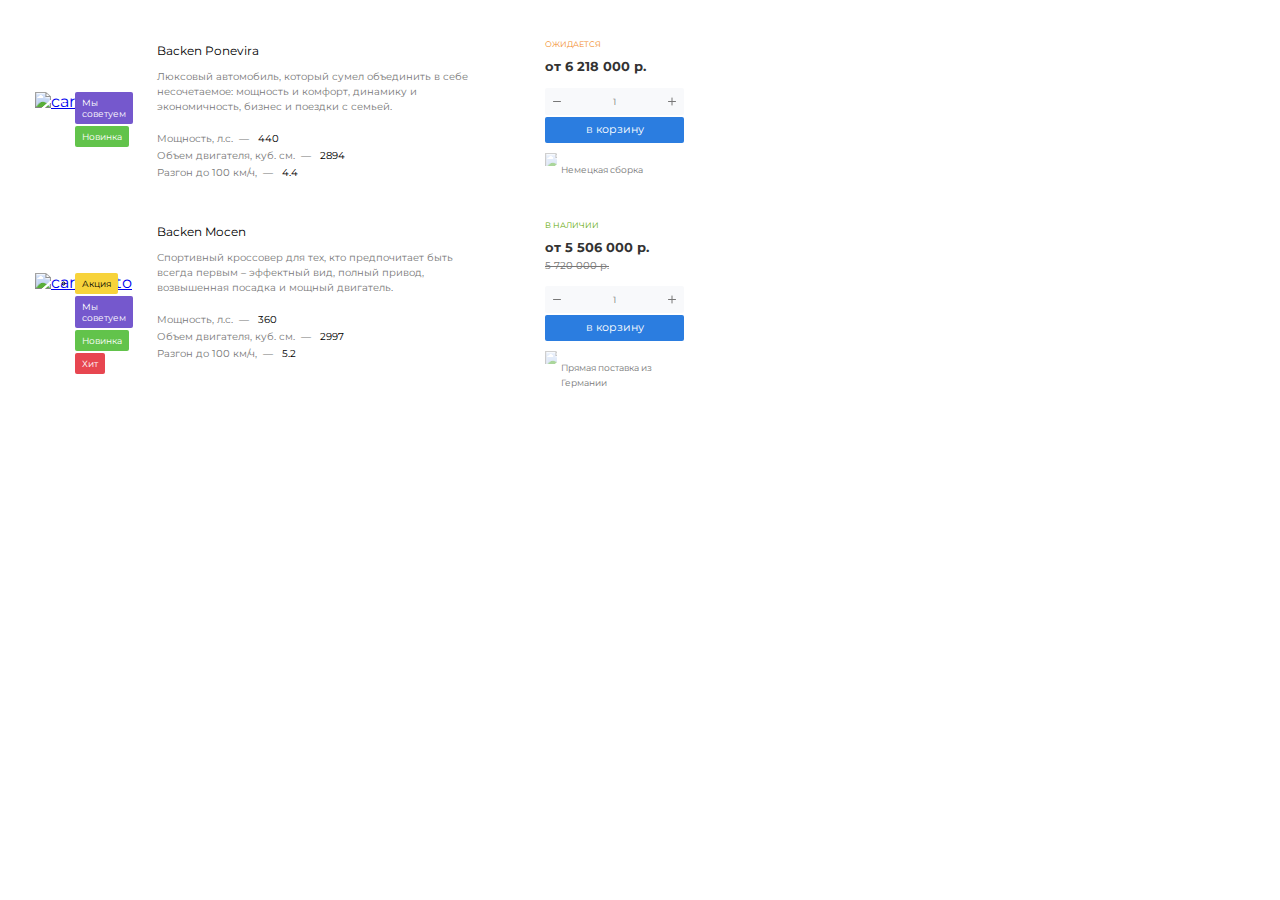
==== Блок2/template/index.html @ f89c1f29 "changed car__marks from div to ul" ====
<!DOCTYPE html>
<html lang="en">
<head>
    <meta charset="UTF-8">
    <meta name="viewport" content="width=device-width, initial-scale=1.0">
    <link type="text/css" rel="stylesheet" href="assets/css/reset.css" media="all">
    <link type="text/css" rel="stylesheet" href="assets/css/screen.css" media="all">
    <link href="https://fonts.googleapis.com/css2?family=Montserrat:wght@400;700&display=swap" rel="stylesheet">
    <title>Document</title>
</head>
<body>
<main>
    <ul class="cars">
        <li class="cars__item car">
            <a href="#" class="car__link">
                <img src="images/content/car_1.jpg" alt="car_photo">
                <ul class="car__marks">
                    <li class="marks_mark mark--recommended"><span class="">Мы советуем</span></li>
                    <li class="marks_mark mark--new"><span class="">Новинка</span></li>
                </ul>
            </a>
            <div class="car__car-info car-info">
                <a href="#" class="car-info__name">Backen Ponevira</a>
                <p class="car-info__description">Люксовый автомобиль, который сумел
                    объединить в себе несочетаемое: мощность и комфорт, динамику
                    и экономичность, бизнес и поездки с семьей.
                </p>
                <dl class="car-info__parameters">
                    <dt class="measure">Мощность,&nbsp;л.с.&nbsp;&nbsp;</dt>
                    <dd class="value">&nbsp;&nbsp;440</dd>
                    <dt class="measure">Объем&nbsp;двигателя,&nbsp;куб.&nbsp;см.&nbsp;&nbsp;</dt>
                    <dd class="value">&nbsp;&nbsp;2894</dd>
                    <dt class="measure">Разгон&nbsp;до&nbsp;100&nbsp;км/ч,&nbsp;&nbsp;</dt>
                    <dd class="value">&nbsp;&nbsp;4.4</dd>
                </dl>
            </div>
            <div class="car__puchase-info">
                <div class="car__price-info price-info">
                    <div class="car__availability car__availability-expected availability">Ожидается</div>
                    <div class="car__cost-info cost-info">
                        <div class="cost-info__actual-cost">от <span class="number">6 218 000</span> р.</div>
                    </div>
                    <form action="index.html" name="Backen-Ponevira" method="get">
                        <div class="car__purchase-controls purchase-controls">
                            <button type="button" class="purchase-controls__minus">
                                <svg xmlns="http://www.w3.org/2000/svg" width="24" height="24" viewBox="0 0 24 24" fill="#777777" stroke="currentColor" stroke-width="2" stroke-linecap="round" stroke-linejoin="round" ><line x1="5" y1="12" x2="19" y2="12"></line></svg>
                            </button>
                            <label><input type="text" name="quantity" class="purchase-controls__quantity"  value="1" readonly></label>
                            <button type="button" class="purchase-controls__plus">
                                <svg xmlns="http://www.w3.org/2000/svg" width="24" height="24" viewBox="0 0 24 24" fill="none" stroke="currentColor" stroke-width="2" stroke-linecap="round" stroke-linejoin="round" class="feather feather-plus"><line x1="12" y1="5" x2="12" y2="19"></line><line x1="5" y1="12" x2="19" y2="12"></line></svg>
                            </button>
                        </div>
                        <button name="to_card" class="car__action-button" type="submit">в корзину</button>
                    </form>
                </div>
                <div class="car__equipment equipment">
                    <img src="images/design/info.svg" alt="info-icon"><p>Немецкая сборка</p>
                </div>
            </div>
        </li>
        <li class="cars__item car">
            <a href="#" class="car__link">
                <img src="images/content/car_2.jpg" alt="car_photo">
                <ul class="car__marks">
                    <li class="marks_mark mark--sale"><span class="">Акция</span></li>
                    <li class="marks_mark mark--recommended"><span class="">Мы советуем</span></li>
                    <li class="marks_mark mark--new"><span class="">Новинка</span></li>
                    <li class="marks_mark mark--popular"><span class="">Хит</span></li>
                </ul>
            </a>
            <div class="car__car-info car-info">
                <a href="#" class="car-info__name">Backen Mocen</a>
                <p class="car-info__description">Спортивный кроссовер для тех,
                    кто предпочитает быть всегда первым – эффектный вид, полный привод,
                    возвышенная посадка и мощный двигатель.
                </p>
                <dl class="car-info__parameters">
                    <dt class="measure">Мощность,&nbsp;л.с.&nbsp;&nbsp;</dt>
                    <dd class="value">&nbsp;&nbsp;360</dd>
                    <dt class="measure">Объем&nbsp;двигателя,&nbsp;куб.&nbsp;см.&nbsp;&nbsp;</dt>
                    <dd class="value">&nbsp;&nbsp;2997</dd>
                    <dt class="measure">Разгон&nbsp;до&nbsp;100&nbsp;км/ч,&nbsp;&nbsp;</dt>
                    <dd class="value">&nbsp;&nbsp;5.2</dd>
                </dl>
            </div>
            <div class="car__puchase-info">
                <div class="car__price-info price-info">
                    <div class="car__availability car__availability-availible availability">В наличии</div>
                    <div class="car__cost-info cost-info">
                        <div class="cost-info__actual-cost">от <span class="number">5 506 000</span> р.</div>
                        <div class="cost-info__old-cost">5 720 000 р.</div>
                    </div>
                    <form action="index.html" name="Backen-Mocen">
                        <div class="car__purchase-controls purchase-controls">
                            <button type="button" class="purchase-controls__minus">
                                <svg xmlns="http://www.w3.org/2000/svg" width="24" height="24" viewBox="0 0 24 24" fill="#777777" stroke="currentColor" stroke-width="2" stroke-linecap="round" stroke-linejoin="round" ><line x1="5" y1="12" x2="19" y2="12"></line></svg>
                            </button>
                            <label><input type="text" class="purchase-controls__quantity" name="quantity" value="1" readonly></label>
                            <button type="button" class="purchase-controls__plus">
                                <svg xmlns="http://www.w3.org/2000/svg" width="24" height="24" viewBox="0 0 24 24" fill="none" stroke="currentColor" stroke-width="2" stroke-linecap="round" stroke-linejoin="round" class="feather feather-plus"><line x1="12" y1="5" x2="12" y2="19"></line><line x1="5" y1="12" x2="19" y2="12"></line></svg>
                            </button>
                        </div>
                        <button name="to_card" class="car__action-button">в корзину</button>
                    </form>
                </div>
                <div class="car__equipment equipment">
                    <img src="images/design/info.svg" alt="info-icon"><p>Прямая поставка из Германии</p>
                </div>
            </div>
        </li>
    </ul>
</main>
<script src="assets/js/script.js"></script>
</body>
</html>
---- Блок2/template/assets/css/screen.css ----
/*===============================common styles==============================*/
body {
    font-family: 'Montserrat', sans-serif;
}
h1 {

}
h2 {

}
h3 {

}
p {
 font-size: 9.5px;
    line-height: 15px;
}
a:link,
a:visited,
a:active {
    
}
a:hover{
    color: #2b7de0;
}
a:hover {

}
img {
}

button:focus, .purchase-controls__quantity{
    outline: none;
}

.cars{
    padding: 0 0 0 1px;
}

.cars__item{
    display:flex;
    align-items: center;
    height: 180px;
    width: 720px;
    margin: 1px 0 0 -1px;
}

@media (max-width: 480px) {
    .cars__item{
        flex-direction: column;
        width: 480px;
        height: auto;
        padding: 35px 0 30px 0;
    }
}

.car__link{
    position: relative;
    margin-left: 27px;
    margin-bottom: 10px;
}

@media (max-width: 480px) {
    .car__link{
        margin: 0 0 1px 0;
    }
}

.car__link img{
    width: 116px;
}

@media (max-width: 480px) {
    .car__link img{
        width: 378px;
    }
}

.car__marks{
    position: absolute;
    top: 0;
    display: flex;
    flex-wrap: wrap;
}

@media (max-width: 480px) {
 .car__marks{
     width: inherit;
 }
}

.marks_mark{
    color: #ffffff;
    font-size: 9px;
    /*background-color: #777777;*/
    padding: 5px 7px;
    border-radius: 2px;
    margin-bottom: 2px;
    margin-right: 2px;
}

@media (max-width: 480px) {
    .marks_mark{
        font-size: 12px;
        padding: 7px 9px;
        margin-right: 4px;
    }
}

.mark--recommended{
    background-color: #7558cd;
}

.mark--new{
    background-color: #62c34b;
}

.mark--popular{
    background-color: #e74650;
}

.mark--sale{
    background-color: #f7d33b;
    color: black;
}

.car__car-info{
    display: flex;
    flex-direction: column;
    align-self: stretch;
    width: 325px;
    padding: 0 25px;
}

@media (max-width: 480px) {
    .car__car-info{
        padding: 0 52px;
    }
}

.car-info__name{
    font-size: 12px;
    color: black;
    text-decoration: none;
    margin: 27px 0 0 0;
}

@media (max-width: 480px) {
    .car-info__name{
        font-size: 16px;
    }
}

.car-info__description{
    font-size: 9.5px;
    color: #777777;
    padding: 0 0;
    margin: 11px 0 16px 0;
}

@media (max-width: 480px) {
    .car-info__description{
        font-size: 13px;
        margin: 20px 0 19px 0;
        width: 380px;
        line-height: 19px;
    }
}

.car-info__parameters{
    font-size: 9.5px;
    width: 200px;
}

dl{
    margin: 3px 0;
}

dt,
dd{
    display: inline-block;
    margin: 0 0 6px 0;
}

dt::after{
    content: "—";

}

@media (max-width: 480px) {
    .car-info__parameters{
        width: 250px;
    }
    dt, dd{
        font-size: 13px;
        margin: 0 0 8px 0;
    }
}

.car-info__parameters .measure{
    color: #777777;
}


.car-info__parameters .value{
    color: black;
}

.car__puchase-info{
    display: flex;
    flex-direction: column;
    align-self: stretch;
    margin: -2px 0 0 38px;
}

@media (max-width: 480px) {
    .car__puchase-info{
        margin: 0;
        padding: 3px 52px;
        flex-direction: row;
        justify-content: space-between;
    }
}

.car__availability{
    text-transform: uppercase;
    font-size: 8px;
    margin: 23px 0 7px 0;
    display: block;
    line-height: 15px;
}

@media (max-width: 480px) {
    .car__availability{
        font-size: 11px;
    }
}

.car__availability-expected{
    color: #f28c29;
}

.car__availability-availible{
    color: #5fa800;
}

.cost-info__actual-cost{
    font: bold 12.5px 'Montserrat', sans-serif;
    color: #333333;
}

@media (max-width: 480px) {
    .cost-info__actual-cost{
        font-size: 17px;
        padding: 8px 0;
    }
}

.cost-info__old-cost{
    text-decoration: line-through;
    color: #777777;
    font-size: 9.5px;
    margin: 3px 0 -1px 0;
    line-height: 15px;
}

@media (max-width: 480px) {
    .cost-info__old-cost{
        color: black;
        font-size: 13px;
        margin: 0 0 18px 0;
    }
}

.car__purchase-controls{
    font-size: 9px;
    display: flex;
    justify-content: space-between;
    align-items: center;
    color: #777777;
    margin: 14px 0 2px 0;
    padding: 4px 0;
    width: 139px;
    background-color: #f8f9fb;
    border-radius: 2px;
}

.purchase-controls__quantity{
    background-color: inherit;
    font: 9px 'Montserrat', sans-serif;
    color: inherit;
    border: none;
    text-align: center;
    width: 20px;
}

@media (max-width: 480px) {
    .car__purchase-controls{
        font-size: 13px;
        width: 193px;
        padding: 8px 0;
        margin: 11px 0 0 0;
    }
    .car__purchase-controls button{
        font-size: 15pt;
        padding: 0 4px;
    }
    .purchase-controls__quantity{
      font-size: 13px;
    }
}

.purchase-controls__minus,
.purchase-controls__plus{
    padding: 3px 0 0 0;
    border: none;
    background-color: #f8f9fb;
}

.car__purchase-controls button:hover svg{
    color: #2b7de0;
    cursor: pointer;
}

.car__purchase-controls svg{
    width: 12px;
    height: 13px;
    color: #777777;
    padding: 0 6px;
}

@media (max-width: 480px) {
    .car__purchase-controls svg{
        width: 16px;
        height: 17px;
    }
}

.car__action-button{
    width: 139px;
    font: 8.5pt 'Montserrat', sans-serif;
    background-color: #2b7de0;
    color: #ffffff;
    border: none;
    border-radius: 2px;
    margin: 0 0 10px 0;
    padding: 5px 0 7px 0;
}

.car__action-button:hover{
    background-color: #4289e0;
    cursor: pointer;
}

@media (max-width: 480px) {
    .car__action-button{
        font-size: 12pt;
        width: 193px;
        padding: 9px 0 9px 0;
        margin: 0;
    }
}

.equipment{
    color: #777777;
    vertical-align: bottom;
    display: flex;
}

@media (max-width: 480px) {
    .equipment{
        margin: 40px 0 0 65px;
    }
}

.equipment p{
    width: 130px;
    font-size: 9px;
    }

@media (max-width: 480px) {
    .equipment p{
        font-size: 12px;
    }
}

.equipment img{
    width: 12px;
    height: 13px;
    margin: 0 4px 0 0;
    opacity: 50%;
}

@media (max-width: 480px) {
    .equipment img{
        width: 16px;
        height: 17px;
        margin: 0 7px 0 0;
    }
}
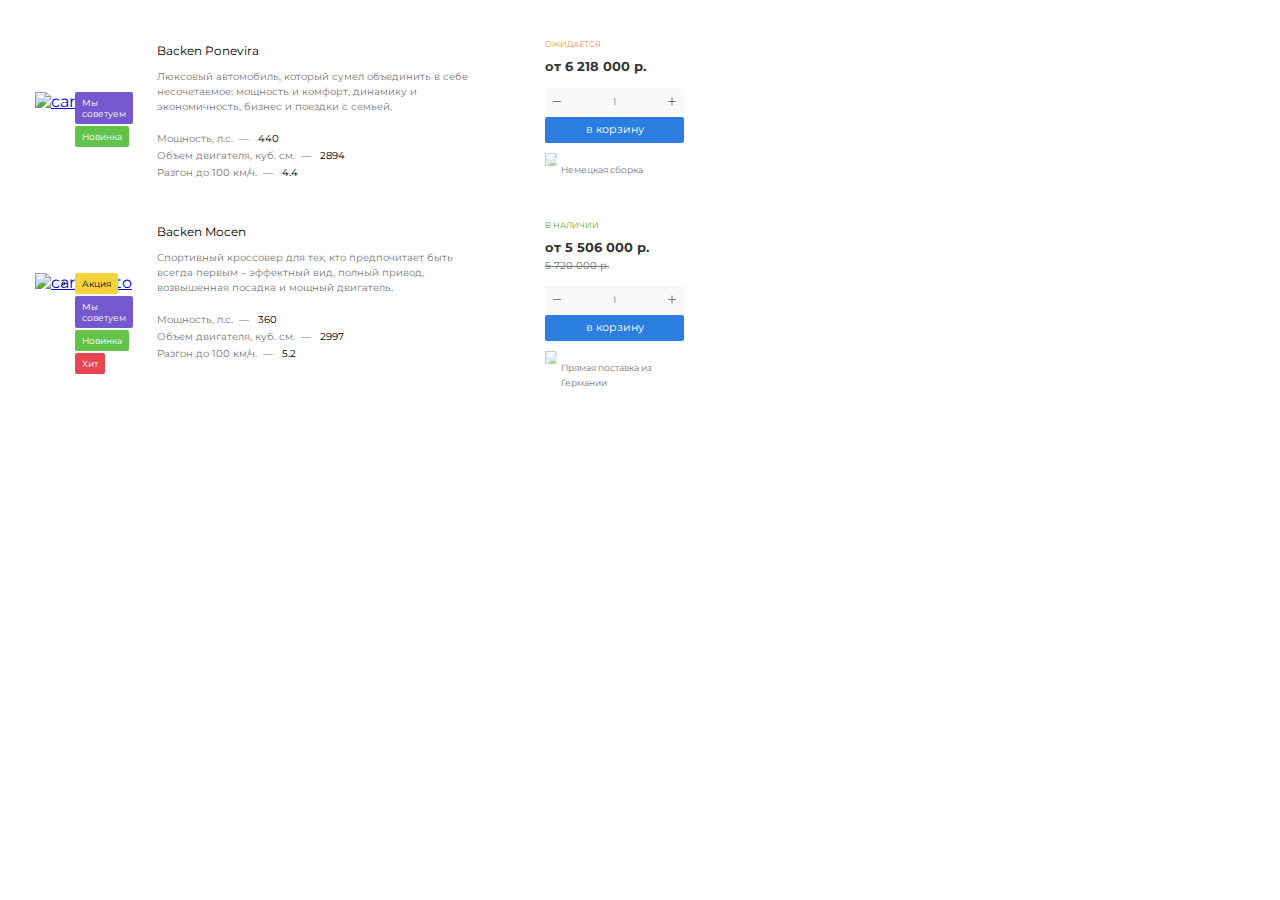
==== commit 5c7db808: "take out non-breaking spaces from html to pseudo-element ::after" ====
--- a/Блок2/template/index.html
+++ b/Блок2/template/index.html
@@ -14,24 +14,24 @@
         <li class="cars__item car">
             <a href="#" class="car__link">
                 <img src="images/content/car_1.jpg" alt="car_photo">
-                <ul class="car__marks">
-                    <li class="marks_mark mark--recommended"><span class="">Мы советуем</span></li>
-                    <li class="marks_mark mark--new"><span class="">Новинка</span></li>
+                <ul class="car__marks marks">
+                    <li class="marks_item mark mark--recommended"><span class="">Мы советуем</span></li>
+                    <li class="marks_item mark mark--new"><span class="">Новинка</span></li>
                 </ul>
             </a>
-            <div class="car__car-info car-info">
-                <a href="#" class="car-info__name">Backen Ponevira</a>
-                <p class="car-info__description">Люксовый автомобиль, который сумел
+            <div class="car__car-info">
+                <a href="#" class="car__name">Backen Ponevira</a>
+                <p class="car__description">Люксовый автомобиль, который сумел
                     объединить в себе несочетаемое: мощность и комфорт, динамику
                     и экономичность, бизнес и поездки с семьей.
                 </p>
-                <dl class="car-info__parameters">
-                    <dt class="measure">Мощность,&nbsp;л.с.&nbsp;&nbsp;</dt>
-                    <dd class="value">&nbsp;&nbsp;440</dd>
-                    <dt class="measure">Объем&nbsp;двигателя,&nbsp;куб.&nbsp;см.&nbsp;&nbsp;</dt>
-                    <dd class="value">&nbsp;&nbsp;2894</dd>
-                    <dt class="measure">Разгон&nbsp;до&nbsp;100&nbsp;км/ч,&nbsp;&nbsp;</dt>
-                    <dd class="value">&nbsp;&nbsp;4.4</dd>
+                <dl class="car__parameters parameters">
+                    <dt class="parameters__measure">Мощность,&nbsp;л.с.</dt>
+                    <dd class="parameters__value">440</dd>
+                    <dt class="parameters__measure">Объем&nbsp;двигателя,&nbsp;куб.&nbsp;см.</dt>
+                    <dd class="parameters__value">2894</dd>
+                    <dt class="parameters__measure">Разгон&nbsp;до&nbsp;100&nbsp;км/ч.</dt>
+                    <dd class="parameters__value">4.4</dd>
                 </dl>
             </div>
             <div class="car__puchase-info">
@@ -61,26 +61,26 @@
         <li class="cars__item car">
             <a href="#" class="car__link">
                 <img src="images/content/car_2.jpg" alt="car_photo">
-                <ul class="car__marks">
-                    <li class="marks_mark mark--sale"><span class="">Акция</span></li>
-                    <li class="marks_mark mark--recommended"><span class="">Мы советуем</span></li>
-                    <li class="marks_mark mark--new"><span class="">Новинка</span></li>
-                    <li class="marks_mark mark--popular"><span class="">Хит</span></li>
+                <ul class="car__marks marks">
+                    <li class="marks_item mark mark--sale"><span class="">Акция</span></li>
+                    <li class="marks_item mark mark--recommended"><span class="">Мы советуем</span></li>
+                    <li class="marks_item mark mark--new"><span class="">Новинка</span></li>
+                    <li class="marks_item mark mark--popular"><span class="">Хит</span></li>
                 </ul>
             </a>
-            <div class="car__car-info car-info">
-                <a href="#" class="car-info__name">Backen Mocen</a>
-                <p class="car-info__description">Спортивный кроссовер для тех,
+            <div class="car__car-info">
+                <a href="#" class="car__name">Backen Mocen</a>
+                <p class="car__description">Спортивный кроссовер для тех,
                     кто предпочитает быть всегда первым – эффектный вид, полный привод,
                     возвышенная посадка и мощный двигатель.
                 </p>
-                <dl class="car-info__parameters">
-                    <dt class="measure">Мощность,&nbsp;л.с.&nbsp;&nbsp;</dt>
-                    <dd class="value">&nbsp;&nbsp;360</dd>
-                    <dt class="measure">Объем&nbsp;двигателя,&nbsp;куб.&nbsp;см.&nbsp;&nbsp;</dt>
-                    <dd class="value">&nbsp;&nbsp;2997</dd>
-                    <dt class="measure">Разгон&nbsp;до&nbsp;100&nbsp;км/ч,&nbsp;&nbsp;</dt>
-                    <dd class="value">&nbsp;&nbsp;5.2</dd>
+                <dl class="car__parameters parameters">
+                    <dt class="parameters__measure">Мощность,&nbsp;л.с.</dt>
+                    <dd class="parameters__value">360</dd>
+                    <dt class="parameters__measure">Объем&nbsp;двигателя,&nbsp;куб.&nbsp;см.</dt>
+                    <dd class="parameters__value">2997</dd>
+                    <dt class="parameters__measure">Разгон&nbsp;до&nbsp;100&nbsp;км/ч.</dt>
+                    <dd class="parameters__value">5.2</dd>
                 </dl>
             </div>
             <div class="car__puchase-info">
--- a/Блок2/template/assets/css/screen.css
+++ b/Блок2/template/assets/css/screen.css
@@ -89,7 +89,7 @@
  }
 }
 
-.marks_mark{
+.marks_item{
     color: #ffffff;
     font-size: 9px;
     /*background-color: #777777;*/
@@ -100,7 +100,7 @@
 }
 
 @media (max-width: 480px) {
-    .marks_mark{
+    .marks_item{
         font-size: 12px;
         padding: 7px 9px;
         margin-right: 4px;
@@ -138,7 +138,7 @@
     }
 }
 
-.car-info__name{
+.car__name{
     font-size: 12px;
     color: black;
     text-decoration: none;
@@ -146,12 +146,12 @@
 }
 
 @media (max-width: 480px) {
-    .car-info__name{
+    .car__name{
         font-size: 16px;
     }
 }
 
-.car-info__description{
+.car__description{
     font-size: 9.5px;
     color: #777777;
     padding: 0 0;
@@ -159,7 +159,7 @@
 }
 
 @media (max-width: 480px) {
-    .car-info__description{
+    .car__description{
         font-size: 13px;
         margin: 20px 0 19px 0;
         width: 380px;
@@ -167,7 +167,7 @@
     }
 }
 
-.car-info__parameters{
+.car__parameters{
     font-size: 9.5px;
     width: 200px;
 }
@@ -183,12 +183,12 @@
 }
 
 dt::after{
-    content: "—";
-
-}
-
-@media (max-width: 480px) {
-    .car-info__parameters{
+    content: "\00a0\00a0—\00a0\00a0";
+
+}
+
+@media (max-width: 480px) {
+    .car__parameters{
         width: 250px;
     }
     dt, dd{
@@ -197,12 +197,13 @@
     }
 }
 
-.car-info__parameters .measure{
-    color: #777777;
-}
-
-
-.car-info__parameters .value{
+.car__parameters .parameters__measure{
+    color: #777777;
+}
+
+
+
+.car__parameters .parameters__value{
     color: black;
 }
 
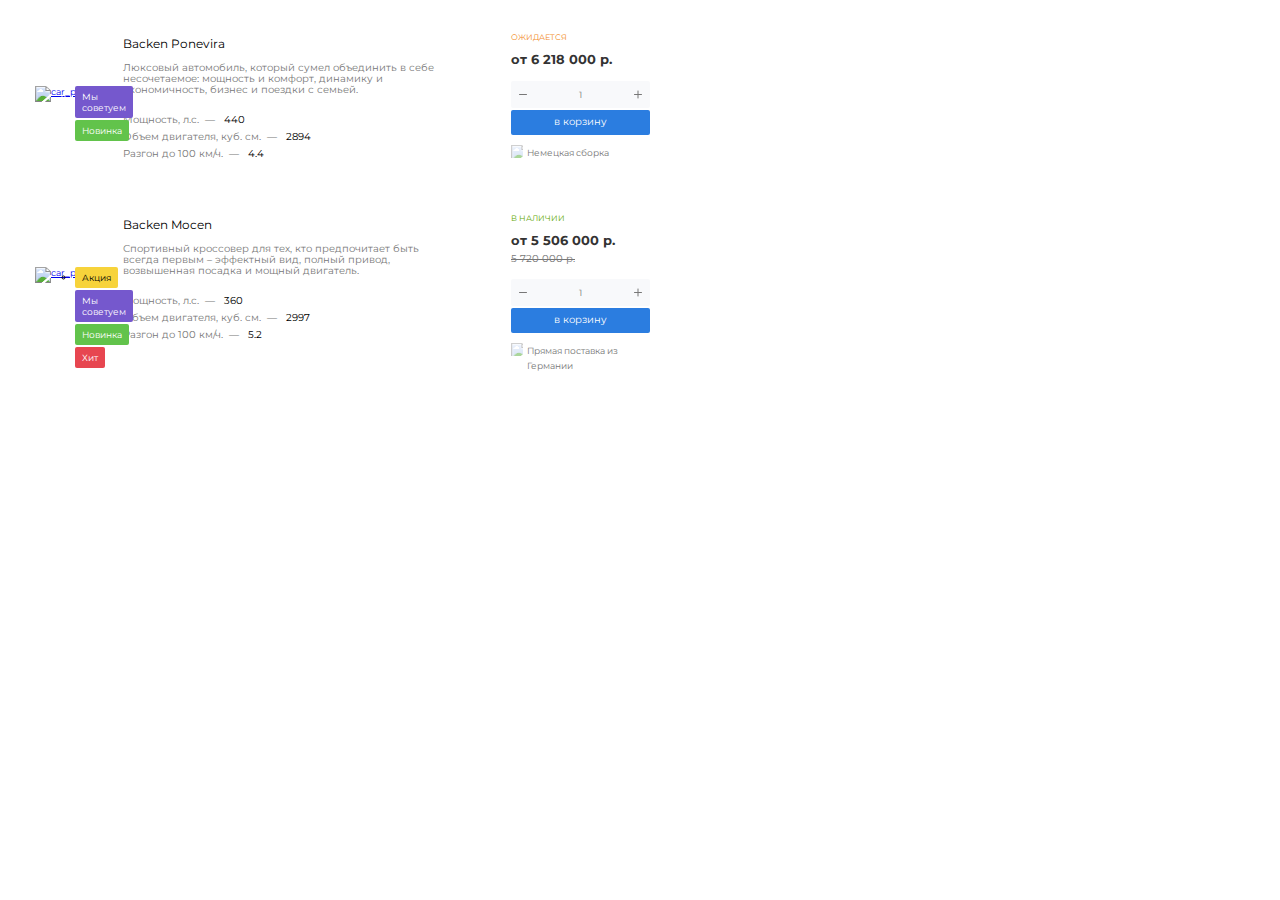
==== commit 0cb55b06: "added data-type attr to control buttons" ====
--- a/Блок2/template/index.html
+++ b/Блок2/template/index.html
@@ -13,98 +13,96 @@
     <ul class="cars">
         <li class="cars__item car">
             <a href="#" class="car__link">
-                <img src="images/content/car_1.jpg" alt="car_photo">
+                <img class="car__image" src="images/content/car_1.jpg" alt="car_photo">
                 <ul class="car__marks marks">
-                    <li class="marks_item mark mark--recommended"><span class="">Мы советуем</span></li>
-                    <li class="marks_item mark mark--new"><span class="">Новинка</span></li>
+                    <li class="marks_item mark mark--recommended"><span>Мы советуем</span></li>
+                    <li class="marks_item mark mark--new"><span>Новинка</span></li>
                 </ul>
             </a>
             <div class="car__car-info">
                 <a href="#" class="car__name">Backen Ponevira</a>
-                <p class="car__description">Люксовый автомобиль, который сумел
+                <div class="car__description">Люксовый автомобиль, который сумел
                     объединить в себе несочетаемое: мощность и комфорт, динамику
                     и экономичность, бизнес и поездки с семьей.
-                </p>
+                </div>
                 <dl class="car__parameters parameters">
-                    <dt class="parameters__measure">Мощность,&nbsp;л.с.</dt>
+                    <dt class="parameters__measure">Мощность, л.с.</dt>
                     <dd class="parameters__value">440</dd>
-                    <dt class="parameters__measure">Объем&nbsp;двигателя,&nbsp;куб.&nbsp;см.</dt>
+                    <dt class="parameters__measure">Объем двигателя, куб. см.</dt>
                     <dd class="parameters__value">2894</dd>
-                    <dt class="parameters__measure">Разгон&nbsp;до&nbsp;100&nbsp;км/ч.</dt>
+                    <dt class="parameters__measure">Разгон до 100 км/ч.</dt>
                     <dd class="parameters__value">4.4</dd>
                 </dl>
             </div>
             <div class="car__puchase-info">
-                <div class="car__price-info price-info">
-                    <div class="car__availability car__availability-expected availability">Ожидается</div>
-                    <div class="car__cost-info cost-info">
-                        <div class="cost-info__actual-cost">от <span class="number">6 218 000</span> р.</div>
-                    </div>
+                <div class="car__price-info">
+                    <div class="car__availability availability availability--expected">Ожидается</div>
+                    <div class="car__actual-cost">от <span class="number">6 218 000</span> р.</div>
                     <form action="index.html" name="Backen-Ponevira" method="get">
                         <div class="car__purchase-controls purchase-controls">
-                            <button type="button" class="purchase-controls__minus">
-                                <svg xmlns="http://www.w3.org/2000/svg" width="24" height="24" viewBox="0 0 24 24" fill="#777777" stroke="currentColor" stroke-width="2" stroke-linecap="round" stroke-linejoin="round" ><line x1="5" y1="12" x2="19" y2="12"></line></svg>
+                            <button type="button" class="purchase-controls__minus-button" data-type="minus">
+                                <svg xmlns="http://www.w3.org/2000/svg" class="svg-image" viewBox="0 0 24 24" fill="#777777" stroke="currentColor" stroke-width="2" stroke-linecap="round" stroke-linejoin="round" ><line x1="5" y1="12" x2="19" y2="12"></line></svg>
                             </button>
-                            <label><input type="text" name="quantity" class="purchase-controls__quantity"  value="1" readonly></label>
-                            <button type="button" class="purchase-controls__plus">
-                                <svg xmlns="http://www.w3.org/2000/svg" width="24" height="24" viewBox="0 0 24 24" fill="none" stroke="currentColor" stroke-width="2" stroke-linecap="round" stroke-linejoin="round" class="feather feather-plus"><line x1="12" y1="5" x2="12" y2="19"></line><line x1="5" y1="12" x2="19" y2="12"></line></svg>
+                            <label><input type="text" name="quantity" pattern="[0-9]{1,2}" class="purchase-controls__quantity" value="1" readonly></label>
+                            <button type="button" class="purchase-controls__plus-button" data-type="plus">
+                                <svg xmlns="http://www.w3.org/2000/svg" viewBox="0 0 24 24" fill="none" stroke="currentColor" stroke-width="2" stroke-linecap="round" stroke-linejoin="round" class="svg-image"><line x1="12" y1="5" x2="12" y2="19"></line><line x1="5" y1="12" x2="19" y2="12"></line></svg>
                             </button>
                         </div>
                         <button name="to_card" class="car__action-button" type="submit">в корзину</button>
                     </form>
                 </div>
                 <div class="car__equipment equipment">
-                    <img src="images/design/info.svg" alt="info-icon"><p>Немецкая сборка</p>
+                    <img src="images/design/info.svg" class="equipment__info-icon" alt="info-icon">
+                    <span class="equipment__text">Немецкая сборка</span>
                 </div>
             </div>
         </li>
         <li class="cars__item car">
             <a href="#" class="car__link">
-                <img src="images/content/car_2.jpg" alt="car_photo">
+                <img class="car__image" src="images/content/car_2.jpg" alt="car_photo">
                 <ul class="car__marks marks">
-                    <li class="marks_item mark mark--sale"><span class="">Акция</span></li>
-                    <li class="marks_item mark mark--recommended"><span class="">Мы советуем</span></li>
-                    <li class="marks_item mark mark--new"><span class="">Новинка</span></li>
-                    <li class="marks_item mark mark--popular"><span class="">Хит</span></li>
+                    <li class="marks_item mark mark--sale"><span>Акция</span></li>
+                    <li class="marks_item mark mark--recommended"><span>Мы советуем</span></li>
+                    <li class="marks_item mark mark--new"><span>Новинка</span></li>
+                    <li class="marks_item mark mark--popular"><span>Хит</span></li>
                 </ul>
             </a>
             <div class="car__car-info">
                 <a href="#" class="car__name">Backen Mocen</a>
-                <p class="car__description">Спортивный кроссовер для тех,
+                <div class="car__description">Спортивный кроссовер для тех,
                     кто предпочитает быть всегда первым – эффектный вид, полный привод,
                     возвышенная посадка и мощный двигатель.
-                </p>
+                </div>
                 <dl class="car__parameters parameters">
-                    <dt class="parameters__measure">Мощность,&nbsp;л.с.</dt>
+                    <dt class="parameters__measure">Мощность, л.с.</dt>
                     <dd class="parameters__value">360</dd>
-                    <dt class="parameters__measure">Объем&nbsp;двигателя,&nbsp;куб.&nbsp;см.</dt>
+                    <dt class="parameters__measure">Объем двигателя, куб. см.</dt>
                     <dd class="parameters__value">2997</dd>
-                    <dt class="parameters__measure">Разгон&nbsp;до&nbsp;100&nbsp;км/ч.</dt>
+                    <dt class="parameters__measure">Разгон до 100 км/ч.</dt>
                     <dd class="parameters__value">5.2</dd>
                 </dl>
             </div>
             <div class="car__puchase-info">
-                <div class="car__price-info price-info">
-                    <div class="car__availability car__availability-availible availability">В наличии</div>
-                    <div class="car__cost-info cost-info">
-                        <div class="cost-info__actual-cost">от <span class="number">5 506 000</span> р.</div>
-                        <div class="cost-info__old-cost">5 720 000 р.</div>
-                    </div>
+                <div class="car__price-info">
+                    <div class="car__availability availability availability--availible">В наличии</div>
+                    <div class="car__actual-cost">от <span class="number">5 506 000</span> р.</div>
+                    <div class="car__old-cost">5 720 000 р.</div>
                     <form action="index.html" name="Backen-Mocen">
                         <div class="car__purchase-controls purchase-controls">
-                            <button type="button" class="purchase-controls__minus">
-                                <svg xmlns="http://www.w3.org/2000/svg" width="24" height="24" viewBox="0 0 24 24" fill="#777777" stroke="currentColor" stroke-width="2" stroke-linecap="round" stroke-linejoin="round" ><line x1="5" y1="12" x2="19" y2="12"></line></svg>
+                            <button type="button" class="purchase-controls__minus-button" data-type="minus">
+                                <svg xmlns="http://www.w3.org/2000/svg" class="svg-image" viewBox="0 0 24 24" fill="#777777" stroke="currentColor" stroke-width="2" stroke-linecap="round" stroke-linejoin="round" ><line x1="5" y1="12" x2="19" y2="12"></line></svg>
                             </button>
-                            <label><input type="text" class="purchase-controls__quantity" name="quantity" value="1" readonly></label>
-                            <button type="button" class="purchase-controls__plus">
-                                <svg xmlns="http://www.w3.org/2000/svg" width="24" height="24" viewBox="0 0 24 24" fill="none" stroke="currentColor" stroke-width="2" stroke-linecap="round" stroke-linejoin="round" class="feather feather-plus"><line x1="12" y1="5" x2="12" y2="19"></line><line x1="5" y1="12" x2="19" y2="12"></line></svg>
+                            <label><input type="text" class="purchase-controls__quantity" pattern="[0-9]{1,2}" name="quantity" value="1" readonly></label>
+                            <button type="button" class="purchase-controls__plus-button" data-type="plus">
+                                <svg xmlns="http://www.w3.org/2000/svg" class="svg-image" viewBox="0 0 24 24" fill="none" stroke="currentColor" stroke-width="2" stroke-linecap="round" stroke-linejoin="round" ><line x1="12" y1="5" x2="12" y2="19"></line><line x1="5" y1="12" x2="19" y2="12"></line></svg>
                             </button>
                         </div>
                         <button name="to_card" class="car__action-button">в корзину</button>
                     </form>
                 </div>
                 <div class="car__equipment equipment">
-                    <img src="images/design/info.svg" alt="info-icon"><p>Прямая поставка из Германии</p>
+                    <img src="images/design/info.svg" class="equipment__info-icon" alt="info-icon">
+                    <span class="equipment__text">Прямая поставка из Германии</span>
                 </div>
             </div>
         </li>
--- a/Блок2/template/assets/css/screen.css
+++ b/Блок2/template/assets/css/screen.css
@@ -1,6 +1,8 @@
 /*===============================common styles==============================*/
 body {
     font-family: 'Montserrat', sans-serif;
+    font-size: 9px;
+    color: #777777;
 }
 h1 {
 
@@ -12,7 +14,7 @@
 
 }
 p {
- font-size: 9.5px;
+    font-size: 9.5px;
     line-height: 15px;
 }
 a:link,
@@ -50,7 +52,7 @@
         flex-direction: column;
         width: 480px;
         height: auto;
-        padding: 35px 0 30px 0;
+        padding: 35px 0 32px 0;
     }
 }
 
@@ -66,12 +68,12 @@
     }
 }
 
-.car__link img{
+.car__image{
     width: 116px;
 }
 
 @media (max-width: 480px) {
-    .car__link img{
+    .car__image{
         width: 378px;
     }
 }
@@ -102,7 +104,7 @@
 @media (max-width: 480px) {
     .marks_item{
         font-size: 12px;
-        padding: 7px 9px;
+        padding: 7px 9px 7px 9px;
         margin-right: 4px;
     }
 }
@@ -153,7 +155,6 @@
 
 .car__description{
     font-size: 9.5px;
-    color: #777777;
     padding: 0 0;
     margin: 11px 0 16px 0;
 }
@@ -172,17 +173,18 @@
     width: 200px;
 }
 
-dl{
+.car__parameters{
     margin: 3px 0;
 }
 
-dt,
-dd{
+.parameters__measure,
+.parameters__value{
     display: inline-block;
     margin: 0 0 6px 0;
-}
-
-dt::after{
+    /*line-height: 14px;*/
+}
+
+.parameters__measure::after{
     content: "\00a0\00a0—\00a0\00a0";
 
 }
@@ -191,17 +193,12 @@
     .car__parameters{
         width: 250px;
     }
-    dt, dd{
+    .parameters__measure,
+    .parameters__value{
         font-size: 13px;
-        margin: 0 0 8px 0;
-    }
-}
-
-.car__parameters .parameters__measure{
-    color: #777777;
-}
-
-
+        margin: 0 0 9px 0;
+    }
+}
 
 .car__parameters .parameters__value{
     color: black;
@@ -217,7 +214,7 @@
 @media (max-width: 480px) {
     .car__puchase-info{
         margin: 0;
-        padding: 3px 52px;
+        padding: 1px 52px 3px 52px;
         flex-direction: row;
         justify-content: space-between;
     }
@@ -237,36 +234,35 @@
     }
 }
 
-.car__availability-expected{
+.availability--expected{
     color: #f28c29;
 }
 
-.car__availability-availible{
+.availability--availible{
     color: #5fa800;
 }
 
-.cost-info__actual-cost{
+.car__actual-cost{
     font: bold 12.5px 'Montserrat', sans-serif;
     color: #333333;
 }
 
 @media (max-width: 480px) {
-    .cost-info__actual-cost{
+    .car__actual-cost{
         font-size: 17px;
-        padding: 8px 0;
-    }
-}
-
-.cost-info__old-cost{
+        padding: 7px 0 8px 0;
+    }
+}
+
+.car__old-cost{
     text-decoration: line-through;
-    color: #777777;
     font-size: 9.5px;
     margin: 3px 0 -1px 0;
     line-height: 15px;
 }
 
 @media (max-width: 480px) {
-    .cost-info__old-cost{
+    .car__old-cost{
         color: black;
         font-size: 13px;
         margin: 0 0 18px 0;
@@ -278,7 +274,6 @@
     display: flex;
     justify-content: space-between;
     align-items: center;
-    color: #777777;
     margin: 14px 0 2px 0;
     padding: 4px 0;
     width: 139px;
@@ -303,7 +298,7 @@
         margin: 11px 0 0 0;
     }
     .car__purchase-controls button{
-        font-size: 15pt;
+        /*font-size: 15pt;*/
         padding: 0 4px;
     }
     .purchase-controls__quantity{
@@ -311,19 +306,19 @@
     }
 }
 
-.purchase-controls__minus,
-.purchase-controls__plus{
+.purchase-controls__minus-button,
+.purchase-controls__plus-button{
     padding: 3px 0 0 0;
     border: none;
     background-color: #f8f9fb;
 }
 
-.car__purchase-controls button:hover svg{
+.car__purchase-controls button:hover .svg-image{
     color: #2b7de0;
     cursor: pointer;
 }
 
-.car__purchase-controls svg{
+.car__purchase-controls .svg-image{
     width: 12px;
     height: 13px;
     color: #777777;
@@ -331,7 +326,7 @@
 }
 
 @media (max-width: 480px) {
-    .car__purchase-controls svg{
+    .car__purchase-controls .svg-image{
         width: 16px;
         height: 17px;
     }
@@ -339,7 +334,7 @@
 
 .car__action-button{
     width: 139px;
-    font: 8.5pt 'Montserrat', sans-serif;
+    font: 10px 'Montserrat', sans-serif;
     background-color: #2b7de0;
     color: #ffffff;
     border: none;
@@ -355,37 +350,45 @@
 
 @media (max-width: 480px) {
     .car__action-button{
-        font-size: 12pt;
+        /*font: 15px 'Montserrat', sans-serif;*/
+        text-transform: uppercase;
+        font-size: 14px;
         width: 193px;
         padding: 9px 0 9px 0;
-        margin: 0;
+        margin: 3px 0 0 0;
     }
 }
 
 .equipment{
-    color: #777777;
     vertical-align: bottom;
+    align-items: center;
     display: flex;
 }
 
 @media (max-width: 480px) {
     .equipment{
         margin: 40px 0 0 65px;
-    }
-}
-
-.equipment p{
+        align-items: flex-start;
+    }
+}
+
+.equipment__text{
     width: 130px;
     font-size: 9px;
-    }
-
-@media (max-width: 480px) {
-    .equipment p{
+    line-height: 15px;
+    }
+
+.equipment .equipment__info-icon{
+    align-self: flex-start;
+}
+
+@media (max-width: 480px) {
+    .equipment__text{
         font-size: 12px;
     }
 }
 
-.equipment img{
+.equipment__info-icon{
     width: 12px;
     height: 13px;
     margin: 0 4px 0 0;
@@ -393,7 +396,7 @@
 }
 
 @media (max-width: 480px) {
-    .equipment img{
+    .equipment__info-icon{
         width: 16px;
         height: 17px;
         margin: 0 7px 0 0;
